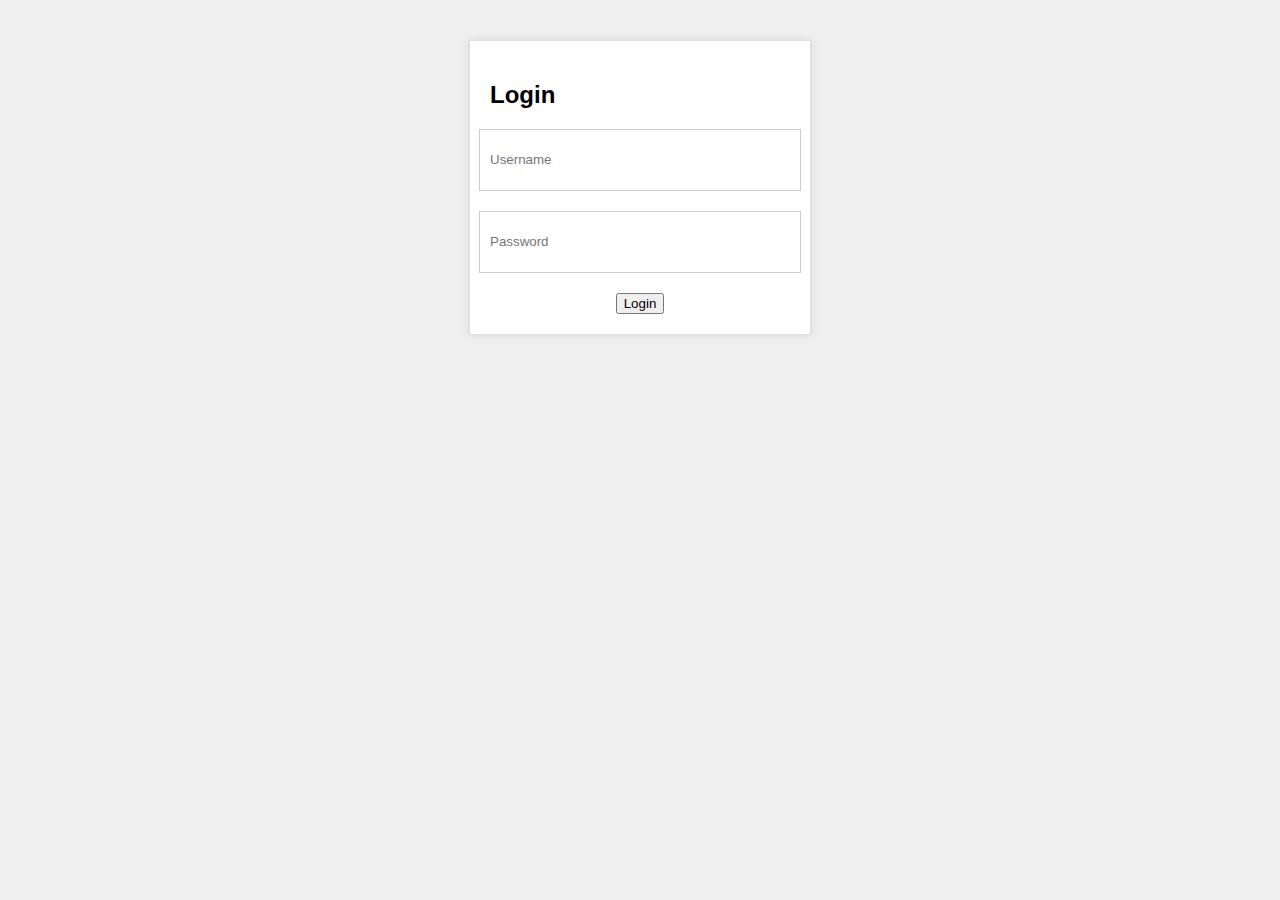
==== Login.html @ 9825e79f "terceiro commit" ====
<!DOCTYPE html>
<html lang="pt-BR">
<head>
    <meta charset="UTF-8">
    <meta name="viewport" content="width=device-width, initial-scale=1.0">
    <title>Login Screen</title>
    <link rel="stylesheet" href="style.css">
</head>
<body>
    <div class="container">
        <div class="login-form">
            <h2>Login</h2>
            <form>
                <input type="text" id="username" placeholder="Username">
                <input type="password" id="password" placeholder="Password">
                <button id="login-btn">Login</button>
            </form>
        </div>
    </div>

    <script src="script.js"></script>
</body>
</html>
---- style.css ----
body {
    font-family: Arial, sans-serif;
    background-color: #000000;
}

.container {
    width: 300px;
    margin: 40px auto;
    padding: 20px;
    background-color: #141414;
    border: 1px solid #db0000;
    box-shadow: 0 0 10px rgba(0, 0, 0, 0.1);
}

body {
    font-family: Arial, sans-serif;
    background-color: #f0f0f0;
}

.container {
    width: 300px;
    margin: 40px auto;
    padding: 20px;
    background-color: #fff;
    border: 1px solid #ddd;
    box-shadow: 0 0 10px rgba(0, 0, 0, 0.1);
}

.login-form {
    margin-top: 20px;
}

.login-form h2 {
    margin-top: 0;
}

input[type="text"], input[type="password"] {
    width: 100%;
    height: 40px;
    margin-bottom: 20px;
    padding: 10px;
    border: 1px solid #ccc;
}

button[type="button"] {
    width: 100%;
    height: 40px;
    background-color: #4CAF50;
    color: #fff;
    padding: 10px;
    border: none;
    border-radius: 5px;
    cursor: pointer;
}

button[type="button"]:hover {
    background-color: #3e8e41;
}

form {
    display: flex;
    flex-direction: column;
    align-items: center;
}

label {
    margin-bottom: 10px;
}

input[type="text"], input[type="password"] {
    width: 100%;
    padding: 10px;
    margin-bottom: 20px;
    border: 1px solid #ccc;
}

input[type="submit"] {
    background-color: #ff0000;
    color: #fff;
    padding: 10px 20px;
    border: none;
    border-radius: 5px;
    cursor: pointer;
}

input[type="submit"]:hover {
    background-color: #cc0000;
}

#error-message {
    color: #ff0000;
    font-size: 14px;
    margin-top: 10px;
}
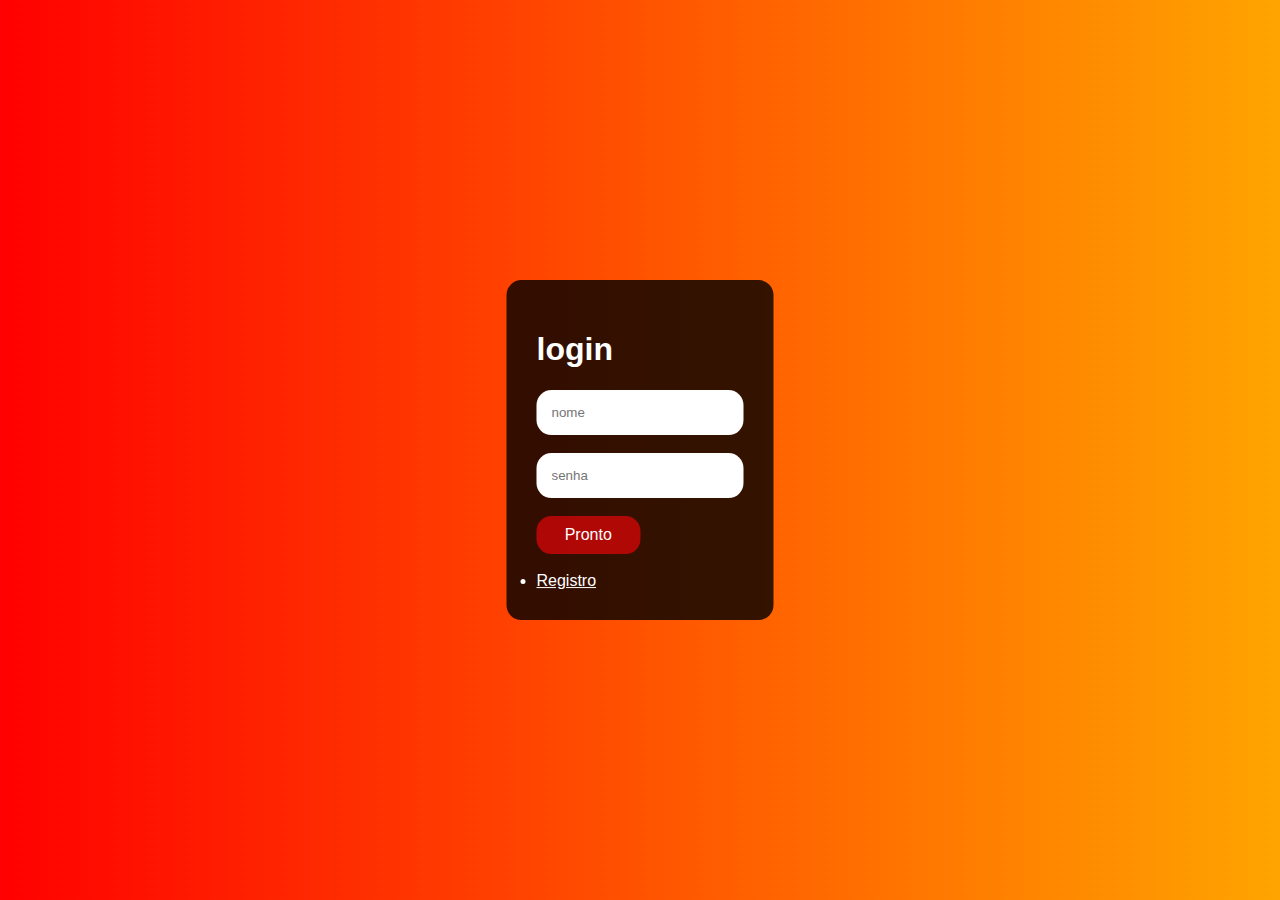
==== commit 2cbed84c: "quarto commit" ====
--- a/Login.html
+++ b/Login.html
@@ -1,23 +1,61 @@
 <!DOCTYPE html>
-<html lang="pt-BR">
+<html lang="en">
 <head>
     <meta charset="UTF-8">
     <meta name="viewport" content="width=device-width, initial-scale=1.0">
-    <title>Login Screen</title>
-    <link rel="stylesheet" href="style.css">
+    <title>login</title>
+    <style>
+        body { font-family: Arial, Helvetica, sans-serif;
+            background-image: linear-gradient(45deg, red, orange);
+
+        }
+        .tela{
+            background-color: rgba(0, 0, 0, 0.8);
+            position: absolute;
+            top: 50%;
+            left: 50%;
+            transform: translate(-50%,-50%);
+            padding: 30px;
+            border-radius: 15px;
+            color: white;
+        }
+        input{
+            padding: 15px;
+            border: none;
+            border-radius: 15px;
+            outline: none;
+        }
+        button{
+            background-color: rgba(206, 6, 6, 0.8);
+            border: none;
+            border-radius: 15px;
+            padding: 10px;
+            width: 50%;
+            color:white;
+            font-size: medium;
+        }
+        button:hover{
+            background-color: rgba(17, 207, 10, 0.7);
+            cursor:pointer
+        }
+        a{
+            background-color:none;
+            border-radius: 50%;
+            border:none;
+            color:white;
+        }
+    </style>
 </head>
 <body>
-    <div class="container">
-        <div class="login-form">
-            <h2>Login</h2>
-            <form>
-                <input type="text" id="username" placeholder="Username">
-                <input type="password" id="password" placeholder="Password">
-                <button id="login-btn">Login</button>
-            </form>
-        </div>
+    <div class="tela">
+        <h1>login</h1>
+        <input type="text" placeholder="nome">
+        <br><br>
+        <input type="password" placeholder="senha">
+        <br><br>
+        <button>Pronto</button>
+        <br><br>
+        <li><a href="registro.html">Registro</a></li>
     </div>
-
-    <script src="script.js"></script>
 </body>
 </html>